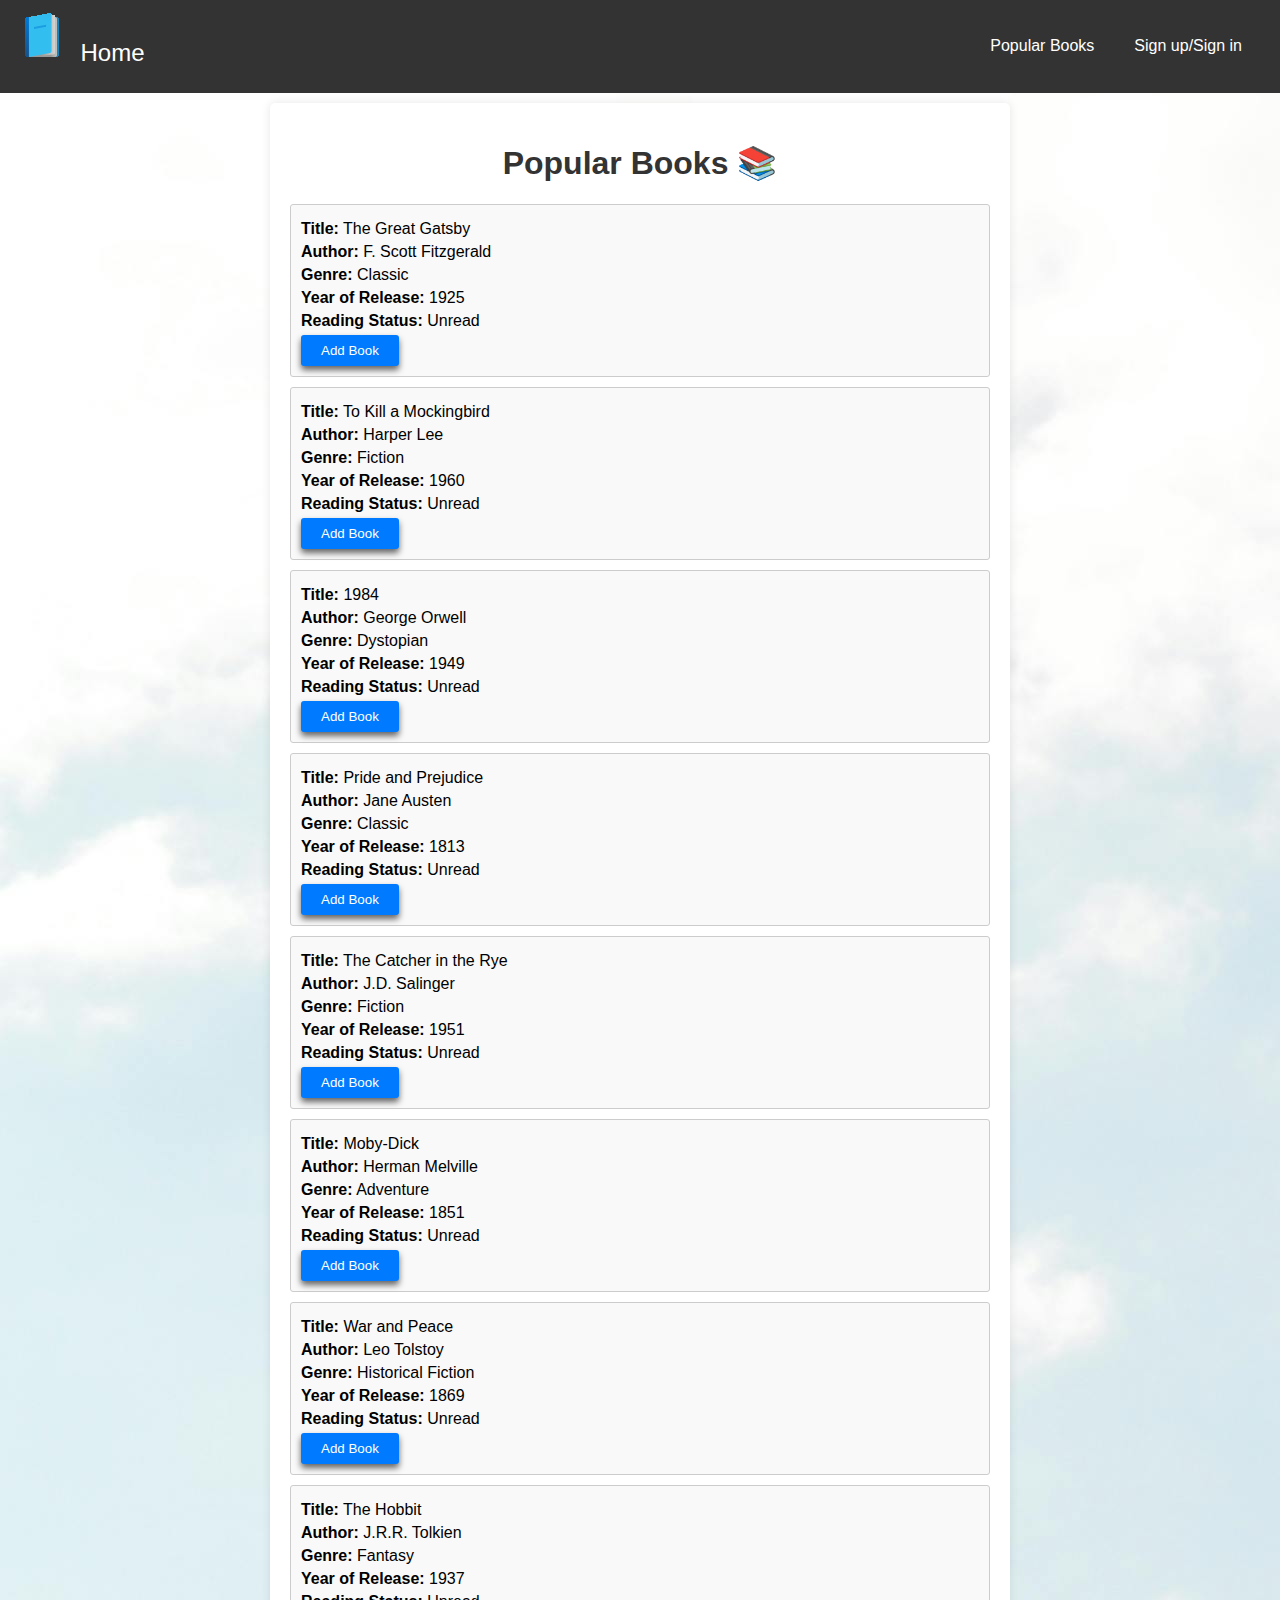
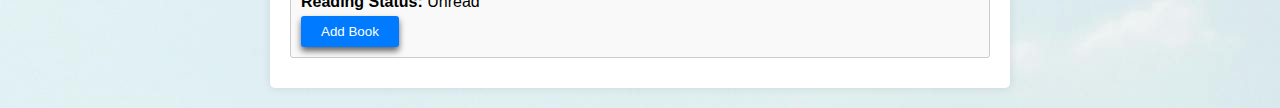
==== popular-books.html @ 531ce528 "Add files via upload" ====
<!DOCTYPE html>
<html lang="en">
<head>
    <meta charset="UTF-8">
    <meta name="viewport" content="width=device-width, initial-scale=1.0">
    <title>Popular Books</title>
    <link rel="stylesheet" href="style.css">
    <link rel="shortcut icon" href="images/Favicon.png" type="image/x-icon">
</head>
<body>
    <header>
        <nav>
            <a href="index.html" class="logo-link">
                <img src="./images/icons8-book.gif" alt="Logo" class="logo">
                <span class="home-text">Home</span>
            </a>
            <ul>
                <li><a href="./popular-books.html">Popular Books</a></li>
                <li><a href="#register" id="signup-link">Sign up/Sign in</a></li>
            </ul>
        </nav>
    </header>

    <div class="container">
        <h1>Popular Books &#128218;</h1>
        <div class="popular-books-list">
            <div class="book-item">
                <p><strong>Title:</strong> The Great Gatsby</p>
                <p><strong>Author:</strong> F. Scott Fitzgerald</p>
                <p><strong>Genre:</strong> Classic</p>
                <p><strong>Year of Release:</strong> 1925</p>
                <p><strong>Reading Status:</strong> Unread</p>
                <button onclick="addBookToLibrary('The Great Gatsby', 'F. Scott Fitzgerald', 'Classic', 1925, 'Unread')">Add Book</button>
            </div>
            <div class="book-item">
                <p><strong>Title:</strong> To Kill a Mockingbird</p>
                <p><strong>Author:</strong> Harper Lee</p>
                <p><strong>Genre:</strong> Fiction</p>
                <p><strong>Year of Release:</strong> 1960</p>
                <p><strong>Reading Status:</strong> Unread</p>
                <button onclick="addBookToLibrary('To Kill a Mockingbird', 'Harper Lee', 'Fiction', 1960, 'Unread')">Add Book</button>
            </div>
            <div class="book-item">
                <p><strong>Title:</strong> 1984</p>
                <p><strong>Author:</strong> George Orwell</p>
                <p><strong>Genre:</strong> Dystopian</p>
                <p><strong>Year of Release:</strong> 1949</p>
                <p><strong>Reading Status:</strong> Unread</p>
                <button onclick="addBookToLibrary('1984', 'George Orwell', 'Dystopian', 1949, 'Unread')">Add Book</button>
            </div>
            <div class="book-item">
                <p><strong>Title:</strong> Pride and Prejudice</p>
                <p><strong>Author:</strong> Jane Austen</p>
                <p><strong>Genre:</strong> Classic</p>
                <p><strong>Year of Release:</strong> 1813</p>
                <p><strong>Reading Status:</strong> Unread</p>
                <button onclick="addBookToLibrary('Pride and Prejudice', 'Jane Austen', 'Classic', 1813, 'Unread')">Add Book</button>
            </div>
            <div class="book-item">
                <p><strong>Title:</strong> The Catcher in the Rye</p>
                <p><strong>Author:</strong> J.D. Salinger</p>
                <p><strong>Genre:</strong> Fiction</p>
                <p><strong>Year of Release:</strong> 1951</p>
                <p><strong>Reading Status:</strong> Unread</p>
                <button onclick="addBookToLibrary('The Catcher in the Rye', 'J.D. Salinger', 'Fiction', 1951, 'Unread')">Add Book</button>
            </div>
            <div class="book-item">
                <p><strong>Title:</strong> Moby-Dick</p>
                <p><strong>Author:</strong> Herman Melville</p>
                <p><strong>Genre:</strong> Adventure</p>
                <p><strong>Year of Release:</strong> 1851</p>
                <p><strong>Reading Status:</strong> Unread</p>
                <button onclick="addBookToLibrary('Moby-Dick', 'Herman Melville', 'Adventure', 1851, 'Unread')">Add Book</button>
            </div>
            <div class="book-item">
                <p><strong>Title:</strong> War and Peace</p>
                <p><strong>Author:</strong> Leo Tolstoy</p>
                <p><strong>Genre:</strong> Historical Fiction</p>
                <p><strong>Year of Release:</strong> 1869</p>
                <p><strong>Reading Status:</strong> Unread</p>
                <button onclick="addBookToLibrary('War and Peace', 'Leo Tolstoy', 'Historical Fiction', 1869, 'Unread')">Add Book</button>
            </div>
            <div class="book-item">
                <p><strong>Title:</strong> The Hobbit</p>
                <p><strong>Author:</strong> J.R.R. Tolkien</p>
                <p><strong>Genre:</strong> Fantasy</p>
                <p><strong>Year of Release:</strong> 1937</p>
                <p><strong>Reading Status:</strong> Unread</p>
                <button onclick="addBookToLibrary('The Hobbit', 'J.R.R. Tolkien', 'Fantasy', 1937, 'Unread')">Add Book</button>
            </div>
        </div>
    </div>

    <script>
        function addBookToLibrary(title, author, genre, year, status) {
            const book = { title, author, genre, year, status };
            let books = JSON.parse(localStorage.getItem('books')) || [];
            
            // Check if the book already exists in Local Storage
            if (!books.some(b => b.title === title && b.author === author)) {
                books.push(book);
                localStorage.setItem('books', JSON.stringify(books));
                alert('Book added to library!');
            } else {
                alert('Book is already in the library.');
            }

            // Redirect to the main page
            window.location.href = 'index.html';
        }
    </script>
</body>
</html>
---- style.css ----
body {
    font-family: "Poppins", sans-serif;
    font-weight: 500;
    background-color: #f0f0f0;
    background-image: url(./images/Cloud-Background.jpg);
    animation: Backgroundmove 50s linear infinite;
}


@keyframes Backgroundmove {
   0% {
    background-position: 0 0;
   } 
   100% {
    background-position: -1000px 0;
   }
}

.container {
    max-width: 700px;
    margin: 20px auto;
    padding: 20px;
    background-color: #fff;
    box-shadow: 0 0 10px rgba(0, 0, 0, 0.1);
    border-radius: 5px;
}

h1 {
    text-align: center;
    color: #333;
}

form {
    display: flex;
    justify-content: space-between;
    margin-bottom: 20px;
}

input[type="text"] {
    padding: 8px;
    width: 30%;
    margin-right: 10px;
    border: 1px solid #ccc;
    border-radius: 3px;
}

button {
    padding: 8px 20px;
    background-color: #007bff;
    box-shadow: 0px 4px 6px rgba(0, 0, 0, 0.6);
    color: #fff;
    border: none;
    cursor: pointer;
    border-radius: 3px;
}

button:hover {
    background-color: #0056b3;
}

#book-list {
    margin-top: 20px;
}

.book-item {
    margin-bottom: 10px;
    padding: 10px;
    background-color: #f9f9f9;
    border: 1px solid #ccc;
    border-radius: 3px;
}

.book-item p {
    margin: 5px 0;
}

/* header */

header {
    background-color: #333;
    color: #fff;
    padding: 15px 0;
    margin: -10px;
}

header nav {
    display: flex;
    justify-content: space-between;
    align-items: center;
    padding: 0 20px;
}

header nav ul {
    list-style: none;
    display: flex;
    padding: 0;
    margin: 0;
}

header nav ul li {
    margin: 0 20px;
}

header nav ul li a {
    color: #fff;
    text-decoration: none;
    font-weight: 500;
}

header nav ul li a:hover {
    text-decoration: underline;
}

header .logo {
    max-height: 50px;
}

.home-text {
    margin-left: 10px;
    text-decoration: none;
    line-height: 50px;
    color: #fff;
    font-weight: 500;
    font-size: 1.5em;
}

.logo-link {
    text-decoration: none;
}

.container {
    padding: 20px;
}

h1 {
    text-align: center;
    font-family: 'Raleway', sans-serif;
}

/* Modal Styles */
.modal {
    display: none; 
    position: fixed; 
    z-index: 1; 
    left: 0;
    top: 0;
    width: 100%;
    height: 100%; 
    overflow: auto;
    background-color: rgba(0,0,0,0.5);
}

/* Modal Content */
.modal {
    display: none; /* Hidden by default */
    position: fixed; /* Stay in place */
    z-index: 1; /* Sit on top */
    left: 0;
    top: 0;
    width: 100%; /* Full width */
    height: 100%; /* Full height */
    overflow: auto; /* Enable scroll if needed */
    background-color: rgba(0,0,0,0.5); /* Black w/ opacity */
}

/* Modal Content */
.modal-content {
    background-color: #fff;
    margin: 9% auto; /* Centered vertically and horizontally */
    padding: 20px;
    border: 1px solid #888;
    border-radius: 8px;
    width: 80%; /* Could be more or less, depending on screen size */
    max-width: 500px; /* Set a maximum width for larger screens */
}

/* Header Container for Alignment */
.header-container {
    display: flex;
    align-items: center;
    justify-content: space-between;
    margin-bottom: 20px;
}

.header-container h2 {
    margin: 0;
    font-size: 24px;
}

.header-container .logotwo {
    width: 50px; /* Adjust width as needed */
    height: auto;
}

/* Close Button */
.close {
    color: #aaa;
    float: right;
    font-size: 28px;
    font-weight: bold;
}

.close:hover,
.close:focus {
    color: #000;
    text-decoration: none;
    cursor: pointer;
}

/* Form Styling */
#registration-form,
#sign-in-form {
    display: flex;
    flex-direction: column;
}

#registration-form input,
#sign-in-form input {
    margin-bottom: 10px;
    padding: 10px;
    font-size: 16px;
    border: 1px solid #ccc;
    border-radius: 4px;
}

#registration-form button,
#sign-in-form button {
    padding: 10px;
    font-size: 16px;
    border: none;
    border-radius: 4px;
    background-color: #007bff;
    color: #fff;
    cursor: pointer;
}

#registration-form button:hover,
#sign-in-form button:hover {
    background-color: #0056b3;
}

/* Success Message */
#success-message,
#sign-in-success-message {
    display: none; /* Hidden by default */
    color: green;
    font-size: 18px;
    margin-bottom: 15px;
}
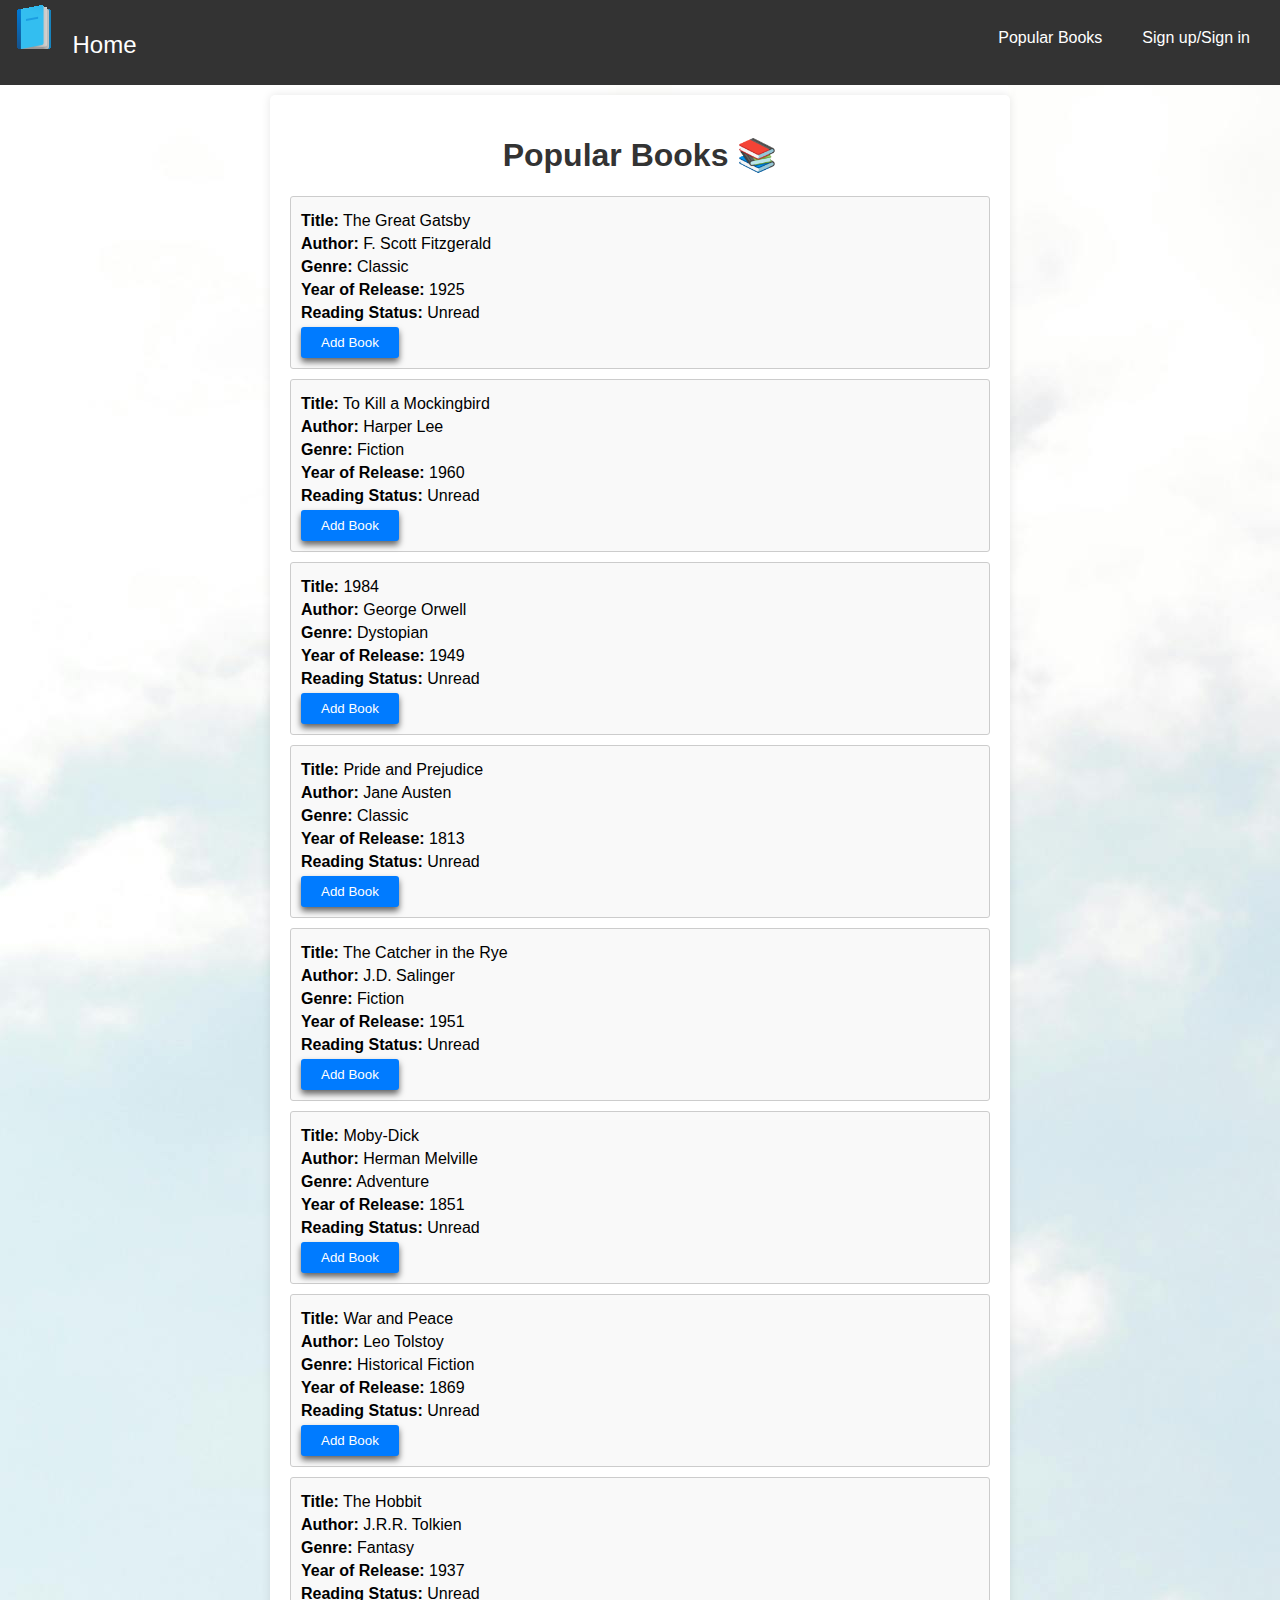
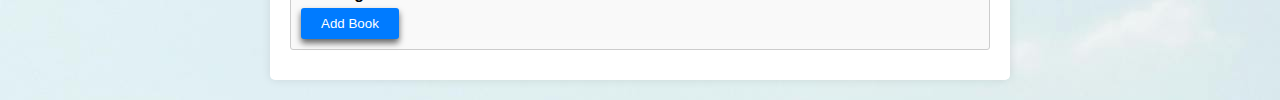
==== commit 473c9717: "Add files via upload" ====
--- a/popular-books.html
+++ b/popular-books.html
@@ -20,6 +20,7 @@
             </ul>
         </nav>
     </header>
+
 
     <div class="container">
         <h1>Popular Books &#128218;</h1>
--- a/style.css
+++ b/style.css
@@ -4,6 +4,7 @@
     background-color: #f0f0f0;
     background-image: url(./images/Cloud-Background.jpg);
     animation: Backgroundmove 50s linear infinite;
+    margin: 0px;
 }
 
 
@@ -247,3 +248,99 @@
     font-size: 18px;
     margin-bottom: 15px;
 }
+
+
+/* NEW reviews */
+#reviews-section {
+    margin-top: 20px;
+    padding: 10px;
+    border-top: 2px solid #ccc;
+}
+#reviews .review-item {
+    margin-bottom: 15px;
+    padding: 10px;
+    border: 1px solid #ddd;
+    border-radius: 5px;
+}
+
+
+/* footer */
+/*
+
+*/
+footer {
+    background-color: #2C3E50;
+    color: #fff;
+    padding: 40px 0;
+    font-family: Arial, sans-serif;
+    margin: -8px;
+  }
+
+  .footer-container {
+    display: flex;
+    justify-content: space-between;
+    flex-wrap: wrap;
+    gap: 40px;
+    margin-bottom: 20px;
+    margin: 0px;
+    margin-left: 10px;
+  }
+
+  .footer-section {
+    flex: 1;
+    min-width: 220px;
+  }
+
+  .footer-section h3 {
+    font-size: 1.5em;
+    margin-bottom: 15px;
+  }
+
+  .footer-section p {
+    font-size: 1em;
+    line-height: 1.6;
+  }
+
+  .footer-section ul {
+    list-style-type: none;
+    padding: 0;
+  }
+
+  .footer-section ul li {
+    margin-bottom: 10px;
+  }
+
+  .footer-section ul li a {
+    color: #fff;
+    text-decoration: none;
+    font-size: 1.1em;
+  }
+
+  .footer-section ul li a:hover {
+    text-decoration: underline;
+  }
+
+  .social-media {
+    margin-top: 10px;
+  }
+
+  .social-icon {
+    margin-right: 15px;
+  }
+
+  .social-icon img {
+    width: 30px;
+    height: 30px;
+    transition: transform 0.3s ease;
+  }
+
+  .social-icon img:hover {
+    transform: scale(1.1);
+  }
+
+  .footer-bottom {
+    text-align: center;
+    padding: 10px;
+    background-color: #34495E;
+    font-size: 1em;
+  }